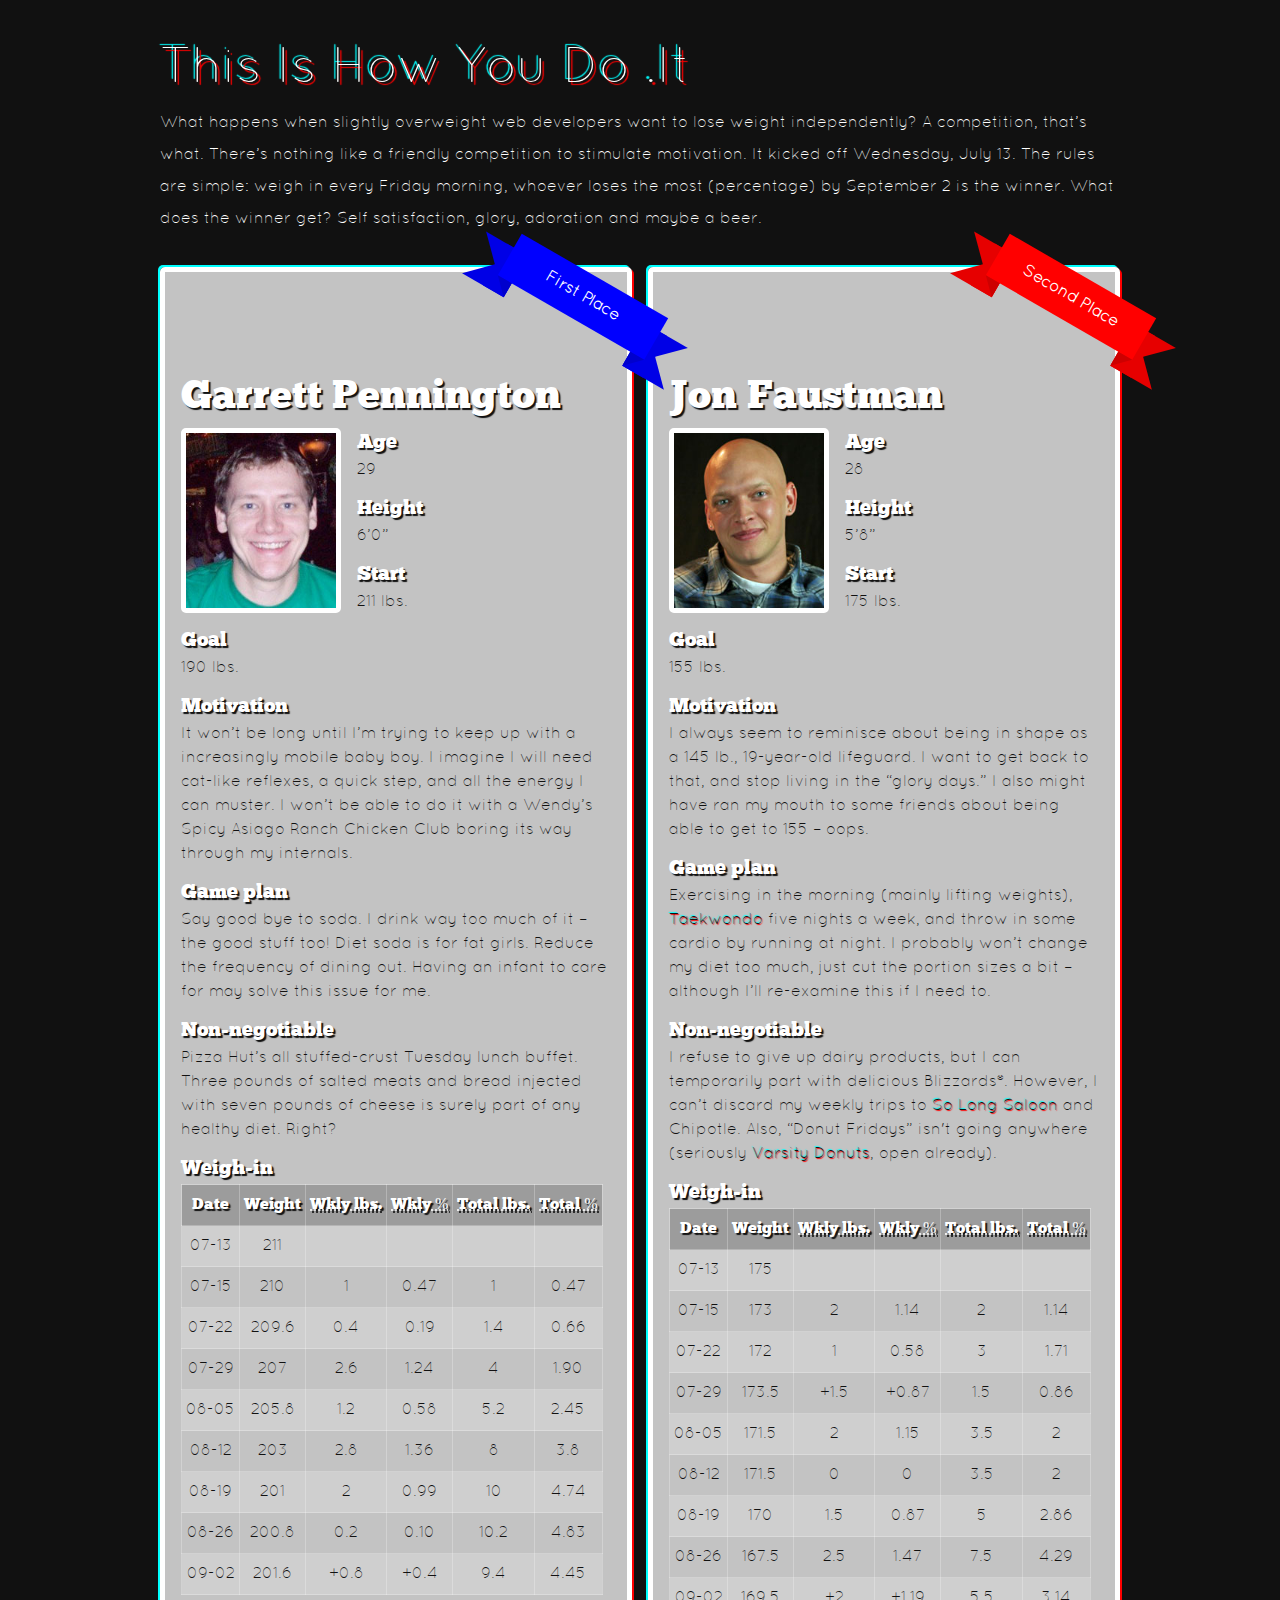
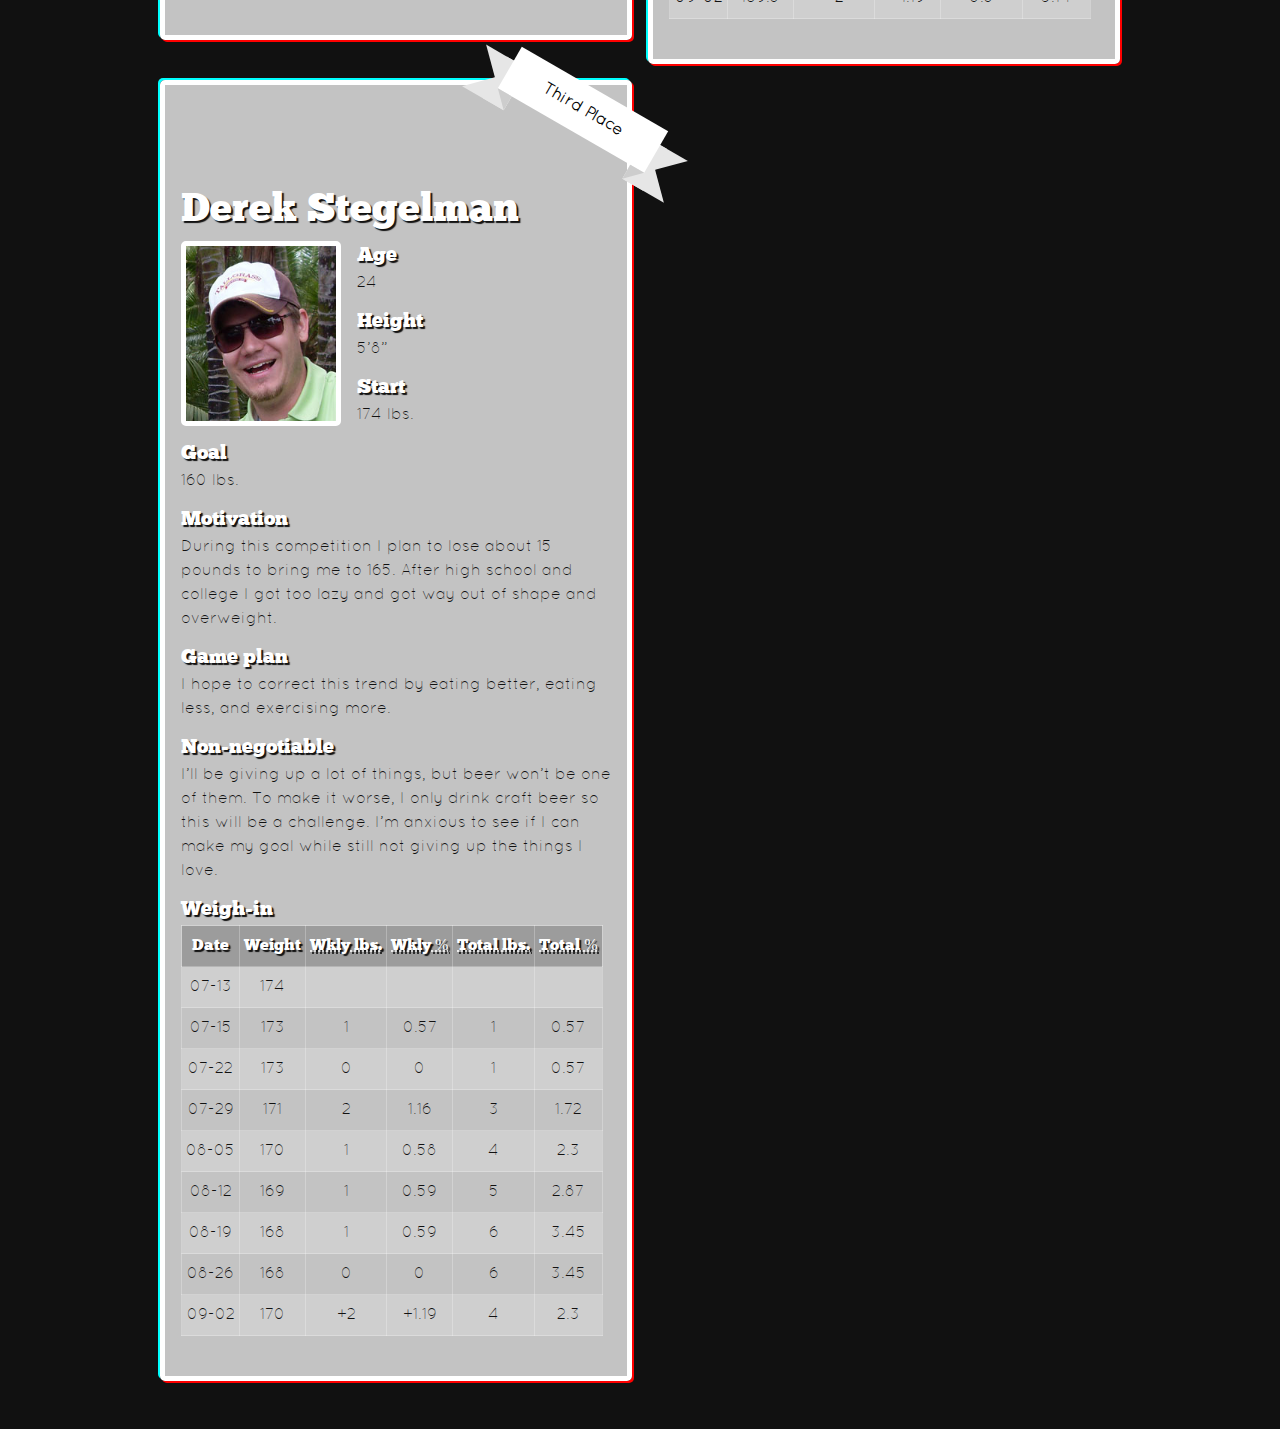
==== index.html @ d3f428e0 "Initial commit." ====
<!DOCTYPE html>
<!--[if lt IE 7]> <html class="no-js ie6" lang="en"> <![endif]-->
<!--[if IE 7]>    <html class="no-js ie7" lang="en"> <![endif]-->
<!--[if IE 8]>    <html class="no-js ie8" lang="en"> <![endif]-->
<!--[if gt IE 8]><!--> <html class="no-js" lang="en"> <!--<![endif]-->
<head>
    <meta charset="utf-8">
    <meta http-equiv="X-UA-Compatible" content="IE=edge,chrome=1">
    <title>This is how you do.it &ndash; a friendly competition for co-workers &amp; friends!</title>
    <meta name="description" content="Sitting at a computer all day sucks in more ways than one. When you combine that with getting older, our beer bellies go from six packs to a keg. Let&rsquo;s fix that. Competition on.">
    <link rel="icon" href="assets/img/favicon.png">
    <link rel="stylesheet" href="assets/css/core.css">
    <script src="assets/js/modernizr.2.full.min.js"></script>
    <script src="assets/js/ga.js"></script>
    </head>
<body>
    <header role="banner" class="center">
        <h1><a href="/">This Is How You Do .It</a></h1>
    </header>
    <div role="main" id="main" class="clearfix center">
        <p>What happens when slightly overweight web developers want to lose weight independently? A competition, that&rsquo;s what. There&rsquo;s nothing like a friendly competition to stimulate motivation. It kicked off Wednesday, July 13. The rules are simple: weigh in every Friday morning, whoever loses the most (percentage) by September 2 is the winner. What does the winner get? Self satisfaction, glory, adoration and maybe a beer.</p>
        <section>
            <div class="place">
                <h1 class="ribbon first"><i>First Place</i></h1>
            </div>
            <h1><a href="http://haveyoutriedrestarting.com/">Garrett Pennington</a></h1>
            <img src="assets/img/th-garrett.jpg" alt="Garrett Pennington">
            <h2>Age</h2>
            <p>29</p>
            <h2>Height</h2>
            <p>6&rsquo;0&rdquo;</p>
            <h2>Start</h2>
            <p>211 lbs.</p>
            <h2>Goal</h2>
            <p>190 lbs.</p>
            <h2>Motivation</h2>
            <p>It won&rsquo;t be long until I&rsquo;m trying to keep up with a increasingly mobile baby boy. I imagine I will need cat-like reflexes, a quick step, and all the energy I can muster. I won&rsquo;t be able to do it with a Wendy&rsquo;s Spicy Asiago Ranch Chicken Club boring its way through my internals.</p>
            <h2>Game plan</h2>
            <p>Say good bye to soda. I drink way too much of it &ndash; the good stuff too! Diet soda is for fat girls. Reduce the frequency of dining out. Having an infant to care for may solve this issue for me.</p>
            <h2>Non-negotiable</h2>
            <p>Pizza Hut&rsquo;s all stuffed-crust Tuesday lunch buffet. Three pounds of salted meats and bread injected with seven pounds of cheese is surely part of any healthy diet. Right?</p>
            <table>
                <caption>Weigh-in</caption>
                <thead>
                    <tr>
                        <th scope="col">Date</th>
                        <th scope="col">Weight</th>
                        <th scope="col"><abbr title="Weekly difference in pounds">Wkly lbs.</abbr></th>
                        <th scope="col"><abbr title="Weekly difference in percentage">Wkly %</abbr></th>
                        <th scope="col"><abbr title="Total difference in pounds">Total lbs.</abbr></th>
                        <th scope="col"><abbr title="Total difference in percentage">Total %</abbr></th>
                    </tr>
                </thead>
                <tbody>
                    <tr>
                        <td>07-13</td>
                        <td>211</td>
                        <td>&nbsp;</td>
                        <td>&nbsp;</td>
                        <td>&nbsp;</td>
                        <td>&nbsp;</td>
                    </tr>
                    <tr>
                        <td>07-15</td>
                        <td>210</td>
                        <td>1</td>
                        <td>0.47</td>
                        <td>1</td>
                        <td>0.47</td>
                    </tr>
                    <tr>
                        <td>07-22</td>
                        <td>209.6</td>
                        <td>0.4</td>
                        <td>0.19</td>
                        <td>1.4</td>
                        <td>0.66</td>
                    </tr>
                    <tr>
                        <td>07-29</td>
                        <td>207</td>
                        <td>2.6</td>
                        <td>1.24</td>
                        <td>4</td>
                        <td>1.90</td>
                    </tr>
                    <tr>
                        <td>08-05</td>
                        <td>205.8</td>
                        <td>1.2</td>
                        <td>0.58</td>
                        <td>5.2</td>
                        <td>2.45</td>
                    </tr>
                    <tr>
                        <td>08-12</td>
                        <td>203</td>
                        <td>2.8</td>
                        <td>1.36</td>
                        <td>8</td>
                        <td>3.8</td>
                    </tr>
                    <tr>
                        <td>08-19</td>
                        <td>201</td>
                        <td>2</td>
                        <td>0.99</td>
                        <td>10</td>
                        <td>4.74</td>
                    </tr>
                    <tr>
                        <td>08-26</td>
                        <td>200.8</td>
                        <td>0.2</td>
                        <td>0.10</td>
                        <td>10.2</td>
                        <td>4.83</td>
                    </tr>
                    <tr>
                        <td>09-02</td>
                        <td>201.6</td>
                        <td>+0.8</td>
                        <td>+0.4</td>
                        <td>9.4</td>
                        <td>4.45</td>
                    </tr>
                </tbody>
            </table>
        </section>
        <section>
            <div class="place">
                <h1 class="ribbon second"><i>Second Place</i></h1>
            </div>
            <h1><a href="http://jonfaustman.com/">Jon Faustman</a></h1>
            <img src="assets/img/th-faustman.jpg" alt="Jon Faustman">
            <h2>Age</h2>
            <p>28</p>
            <h2>Height</h2>
            <p>5&rsquo;8&rdquo;</p>
            <h2>Start</h2>
            <p>175 lbs.</p>
            <h2>Goal</h2>
            <p>155 lbs.</p>
            <h2>Motivation</h2>
            <p>I always seem to reminisce about being in shape as a 145 lb., 19-year-old lifeguard. I want to get back to that, and stop living in the &ldquo;glory days.&rdquo; I also might have ran my mouth to some friends about being able to get to 155 &ndash; oops.</p>
            <h2>Game plan</h2>
            <p>Exercising in the morning (mainly lifting weights), <a href="http://atakansas.com/">Taekwondo</a> five nights a week, and throw in some cardio by running at night. I probably won&rsquo;t change my diet too much, just cut the portion sizes a bit &ndash; although I&rsquo;ll re-examine this if I need to.</p>
            <h2>Non-negotiable</h2>
            <p>I refuse to give up dairy products, but I can temporarily part with delicious Blizzards&reg;. However, I can&rsquo;t discard my weekly trips to <a href="http://solongsaloon.com/">So Long Saloon</a> and Chipotle. Also, &ldquo;Donut Fridays&rdquo; isn't going anywhere (seriously <a href="http://varsitydonuts.com/">Varsity Donuts</a>, open already).</p>
            <table>
                <caption>Weigh-in</caption>
                <thead>
                    <tr>
                        <th scope="col">Date</th>
                        <th scope="col">Weight</th>
                        <th scope="col"><abbr title="Weekly difference in pounds">Wkly lbs.</abbr></th>
                        <th scope="col"><abbr title="Weekly difference in percentage">Wkly %</abbr></th>
                        <th scope="col"><abbr title="Total difference in pounds">Total lbs.</abbr></th>
                        <th scope="col"><abbr title="Total difference in percentage">Total %</abbr></th>
                    </tr>
                </thead>
                <tbody>
                    <tr>
                        <td>07-13</td>
                        <td>175</td>
                        <td>&nbsp;</td>
                        <td>&nbsp;</td>
                        <td>&nbsp;</td>
                        <td>&nbsp;</td>
                    </tr>
                    <tr>
                        <td>07-15</td>
                        <td>173</td>
                        <td>2</td>
                        <td>1.14</td>
                        <td>2</td>
                        <td>1.14</td>
                    </tr>
                    <tr>
                        <td>07-22</td>
                        <td>172</td>
                        <td>1</td>
                        <td>0.58</td>
                        <td>3</td>
                        <td>1.71</td>
                    </tr>
                    <tr>
                        <td>07-29</td>
                        <td>173.5</td>
                        <td>+1.5</td>
                        <td>+0.87</td>
                        <td>1.5</td>
                        <td>0.86</td>
                    </tr>
                    <tr>
                        <td>08-05</td>
                        <td>171.5</td>
                        <td>2</td>
                        <td>1.15</td>
                        <td>3.5</td>
                        <td>2</td>
                    </tr>
                    <tr>
                        <td>08-12</td>
                        <td>171.5</td>
                        <td>0</td>
                        <td>0</td>
                        <td>3.5</td>
                        <td>2</td>
                    </tr>
                    <tr>
                        <td>08-19</td>
                        <td>170</td>
                        <td>1.5</td>
                        <td>0.87</td>
                        <td>5</td>
                        <td>2.86</td>
                    </tr>
                    <tr>
                        <td>08-26</td>
                        <td>167.5</td>
                        <td>2.5</td>
                        <td>1.47</td>
                        <td>7.5</td>
                        <td>4.29</td>
                    </tr>
                    <tr>
                        <td>09-02</td>
                        <td>169.5</td>
                        <td>+2</td>
                        <td>+1.19</td>
                        <td>5.5</td>
                        <td>3.14</td>
                    </tr>
                </tbody>
            </table>
        </section>
        <section>
            <div class="place">
                <h1 class="ribbon third"><i>Third Place</i></h1>
            </div>
            <h1><a href="http://derek.stegelman.com/">Derek Stegelman</a></h1>
            <img src="assets/img/th-derek.jpg" alt="Derek Stegelman">
            <h2>Age</h2>
            <p>24</p>
            <h2>Height</h2>
            <p>5&rsquo;8&rdquo;</p>
            <h2>Start</h2>
            <p>174 lbs.</p>
            <h2>Goal</h2>
            <p>160 lbs.</p>
            <h2>Motivation</h2>
            <p>During this competition I plan to lose about 15 pounds to bring me to 165. After high school and college I got too lazy and got way out of shape and overweight.</p>
            <h2>Game plan</h2>
            <p>I hope to correct this trend by eating better, eating less, and exercising more.</p>
            <h2>Non-negotiable</h2>
            <p>I&rsquo;ll be giving up a lot of things, but beer won&rsquo;t be one of them. To make it worse, I only drink craft beer so this will be a challenge. I&rsquo;m anxious to see if I can make my goal while still not giving up the things I love.</p>
            <table>
                <caption>Weigh-in</caption>
                <thead>
                    <tr>
                        <th scope="col">Date</th>
                        <th scope="col">Weight</th>
                        <th scope="col"><abbr title="Weekly difference in pounds">Wkly lbs.</abbr></th>
                        <th scope="col"><abbr title="Weekly difference in percentage">Wkly %</abbr></th>
                        <th scope="col"><abbr title="Total difference in pounds">Total lbs.</abbr></th>
                        <th scope="col"><abbr title="Total difference in percentage">Total %</abbr></th>
                    </tr>
                </thead>
                <tbody>
                    <tr>
                        <td>07-13</td>
                        <td>174</td>
                        <td>&nbsp;</td>
                        <td>&nbsp;</td>
                        <td>&nbsp;</td>
                        <td>&nbsp;</td>
                    </tr>
                    <tr>
                        <td>07-15</td>
                        <td>173</td>
                        <td>1</td>
                        <td>0.57</td>
                        <td>1</td>
                        <td>0.57</td>
                    </tr>
                    <tr>
                        <td>07-22</td>
                        <td>173</td>
                        <td>0</td>
                        <td>0</td>
                        <td>1</td>
                        <td>0.57</td>
                    </tr>
                    <tr>
                        <td>07-29</td>
                        <td>171</td>
                        <td>2</td>
                        <td>1.16</td>
                        <td>3</td>
                        <td>1.72</td>
                    </tr>
                    <tr>
                        <td>08-05</td>
                        <td>170</td>
                        <td>1</td>
                        <td>0.58</td>
                        <td>4</td>
                        <td>2.3</td>
                    </tr>
                    <tr>
                        <td>08-12</td>
                        <td>169</td>
                        <td>1</td>
                        <td>0.59</td>
                        <td>5</td>
                        <td>2.87</td>
                    </tr>
                    <tr>
                        <td>08-19</td>
                        <td>168</td>
                        <td>1</td>
                        <td>0.59</td>
                        <td>6</td>
                        <td>3.45</td>
                    </tr>
                    <tr>
                        <td>08-26</td>
                        <td>168</td>
                        <td>0</td>
                        <td>0</td>
                        <td>6</td>
                        <td>3.45</td>
                    </tr>
                    <tr>
                        <td>09-02</td>
                        <td>170</td>
                        <td>+2</td>
                        <td>+1.19</td>
                        <td>4</td>
                        <td>2.3</td>
                    </tr>
                </tbody>
            </table>
        </section>
    </div><!-- /main -->
</body>
</html>
---- assets/css/core.css ----
/* http://meyerweb.com/eric/tools/css/reset/ v2.0 | 20110126 License: none (public domain) */
html, body, div, span, applet, object, iframe, h1, h2, h3, h4, h5, h6, p, blockquote, pre, a, abbr, acronym, address, big, cite, code, del, dfn, em, img, ins, kbd, q, s, samp, small, strike, strong, sub, sup, tt, var, b, u, i, center, dl, dt, dd, ol, ul, li, fieldset, form, label, legend, table, caption, tbody, tfoot, thead, tr, th, td, article, aside, canvas, details, embed, figure, figcaption, footer, header, hgroup, menu, nav, output, ruby, section, summary, time, mark, audio, video { margin: 0; padding: 0; border: 0; font-size: 100%; font: inherit; vertical-align: baseline; }

/* HTML5 display-role reset for older browsers */
article, aside, details, figcaption, figure, footer, header, hgroup, menu, nav, section { display: block; }

body { line-height: 1; }

ol, ul { list-style: none; }

blockquote, q { quotes: none; }

blockquote:before, blockquote:after, q:before, q:after { content: ""; content: none; }

table { border-collapse: collapse; border-spacing: 0; }

@font-face { font-family: "ChunkFiveRegular"; src: url("../fonts/Chunkfive-webfont.eot"); src: url("../fonts/Chunkfive-webfont.eot?#iefix") format("embedded-opentype"), url("../fonts/Chunkfive-webfont.woff") format("woff"), url("../fonts/Chunkfive-webfont.ttf") format("truetype"), url("../fonts/Chunkfive-webfont.svg#ChunkFiveRegular") format("svg"); font-weight: normal; font-style: normal; }

@font-face { font-family: "QuicksandLight"; src: url("../fonts/Quicksand_Light-webfont.eot"); src: url("../fonts/Quicksand_Light-webfont.eot?#iefix") format("embedded-opentype"), url("../fonts/Quicksand_Light-webfont.woff") format("woff"), url("../fonts/Quicksand_Light-webfont.ttf") format("truetype"), url("../fonts/Quicksand_Light-webfont.svg#QuicksandLight") format("svg"); font-weight: normal; font-style: normal; }

body { background: #111111 url(../images/body-bkgrd.png); color: white; font: medium/1.5 QuickSandLight, Arial, sans-serif; }

a { color: white; text-decoration: none; }

abbr { cursor: help; }

sub { vertical-align: sub; }

header, #main { width: 60em; }

header { margin-top: 2em; }
header > h1 { font-size: 3.125em; }
header > h1 > a { -webkit-text-shadow: 3px 3px 1px red, -3px -3px 1px aqua; -moz-text-shadow: 3px 3px 1px red, -3px -3px 1px aqua; -o-text-shadow: 3px 3px 1px red, -3px -3px 1px aqua; text-shadow: 3px 3px 1px red, -3px -3px 1px aqua; -webkit-transition: text-shadow 0.1s ease; -moz-transition: text-shadow 0.1s ease; -o-transition: text-shadow 0.1s ease; transition: text-shadow 0.1s ease; }
header > h1 > a:focus, header > h1 > a:hover { -webkit-text-shadow: none; -moz-text-shadow: none; -o-text-shadow: none; text-shadow: none; }

#main { margin-bottom: 2em; }
#main > p { line-height: 2em; margin-bottom: 2em; }
#main > h1 { border-bottom: 1px solid white; clear: both; font-size: 3em; line-height: 48px; margin-bottom: 0.5em; -webkit-text-shadow: 2px 2px 1px #111111; -moz-text-shadow: 2px 2px 1px #111111; -o-text-shadow: 2px 2px 1px #111111; text-shadow: 2px 2px 1px #111111; }

.no-csstranforms > .place { -webkit-transform: none; -moz-transform: none; -o-transform: none; transform: none; left: 0; top: 0; }
.no-csstranforms > .place > .ribbon { margin: 0 auto 2em; }

section { -webkit-border-radius: 5px; -moz-border-radius: 5px; -o-border-radius: 5px; -ms-border-radius: 5px; -khtml-border-radius: 5px; border-radius: 5px; -webkit-box-shadow: 2px 2px 0 red, -2px -2px 0 aqua; -moz-box-shadow: 2px 2px 0 red, -2px -2px 0 aqua; -o-box-shadow: 2px 2px 0 red, -2px -2px 0 aqua; box-shadow: 2px 2px 0 red, -2px -2px 0 aqua; -webkit-transition: box-shadow 0.1s ease; -moz-transition: box-shadow 0.1s ease; -o-transition: box-shadow 0.1s ease; transition: box-shadow 0.1s ease; background-color: rgba(255, 255, 255, 0.75); border: 5px solid white; float: left; font-family: QuickSandLight, Arial, sans-serif; margin-bottom: 1em; padding: 1em; position: relative; width: 26.875em; }
section:hover, section:focus { -webkit-box-shadow: none; -moz-box-shadow: none; -o-box-shadow: none; box-shadow: none; }
section + section { margin-left: 1em; }
section + section + section { clear: left; margin-left: 0; }
section a { -webkit-text-shadow: 1px 1px 1px red, -1px -1px 1px aqua; -moz-text-shadow: 1px 1px 1px red, -1px -1px 1px aqua; -o-text-shadow: 1px 1px 1px red, -1px -1px 1px aqua; text-shadow: 1px 1px 1px red, -1px -1px 1px aqua; -webkit-transition: text-shadow 0.05s ease; -moz-transition: text-shadow 0.05s ease; -o-transition: text-shadow 0.05s ease; transition: text-shadow 0.05s ease; color: #111111; }
section a:focus, section a:hover { color: #111111; -webkit-text-shadow: none; -moz-text-shadow: none; -o-text-shadow: none; text-shadow: none; }
section > .place { -webkit-transform: rotate(30deg); -moz-transform: rotate(30deg); -o-transform: rotate(30deg); transform: rotate(30deg); position: relative; left: 300px; top: 50px; z-index: 1; }
section > .place > .ribbon { background: #ba89b6; color: white; font-weight: bold; line-height: 1em; margin-bottom: 2em; padding: 1em 1.25em; position: relative; text-align: center; width: 30%; }
section > .place > .ribbon:before, section > .place > .ribbon:after { border: 1.5em solid #986794; bottom: -1em; content: ""; display: block; position: absolute; z-index: -1; }
section > .place > .ribbon:before { border-right-width: 1.5em; border-left-color: transparent; left: -2em; }
section > .place > .ribbon:after { border-left-width: 1.5em; border-right-color: transparent; right: -2em; }
section > .place > .ribbon > i:before, section > .place > .ribbon > i:after { border-style: solid; border-color: #804f7c transparent transparent transparent; bottom: -1em; content: ""; display: block; position: absolute; }
section > .place > .ribbon > i:before { border-width: 1em 0 0 1em; left: 0; }
section > .place > .ribbon > i:after { border-width: 1em 1em 0 0; right: 0; }
section > .place > .first { background-color: blue; }
section > .place > .first:before, section > .place > .first:after { border-color: #0000e6; }
section > .place > .first:before { border-left-color: transparent; }
section > .place > .first:after { border-right-color: transparent; }
section > .place > .first > i:before, section > .place > .first i:after { border-color: #0000cd transparent transparent transparent; }
section > .place > .second { background-color: red; }
section > .place > .second:before, section > .place > .second:after { border-color: #e60000; }
section > .place > .second:before { border-left-color: transparent; }
section > .place > .second:after { border-right-color: transparent; }
section > .place > .second > i:before, section > .place > .second i:after { border-color: #cd0000 transparent transparent transparent; }
section > .place > .third { background-color: white; color: black; }
section > .place > .third:before, section > .place > .third:after { border-color: #e6e6e6; }
section > .place > .third:before { border-left-color: transparent; }
section > .place > .third:after { border-right-color: transparent; }
section > .place > .third > i:before, section > .place > .third i:after { border-color: #cdcdcd transparent transparent transparent; }
section > h1, section > h2, section > table > caption, section table > thead { font-family: ChunkFiveRegular, Georgia, serif; -webkit-text-shadow: 2px 2px 1px #111111; -moz-text-shadow: 2px 2px 1px #111111; -o-text-shadow: 2px 2px 1px #111111; text-shadow: 2px 2px 1px #111111; }
section > h1 { font-size: 2.5em; }
section > h1 a { -webkit-text-shadow: 2px 2px 1px #111111; -moz-text-shadow: 2px 2px 1px #111111; -o-text-shadow: 2px 2px 1px #111111; text-shadow: 2px 2px 1px #111111; -webkit-transition: text-shadow 0.05s ease; -moz-transition: text-shadow 0.05s ease; -o-transition: text-shadow 0.05s ease; transition: text-shadow 0.05s ease; color: white; }
section > h1 a:focus, section > h1 a:hover { color: #111111; -webkit-text-shadow: 2px 2px 1px white; -moz-text-shadow: 2px 2px 1px white; -o-text-shadow: 2px 2px 1px white; text-shadow: 2px 2px 1px white; }
section > h2, section > table > caption { font-size: 1.25em; }
section > img { -webkit-border-radius: 5px; -moz-border-radius: 5px; -o-border-radius: 5px; -ms-border-radius: 5px; -khtml-border-radius: 5px; border-radius: 5px; border: 5px solid white; float: left; height: 175px; margin-right: 1em; width: 150px; }
section > img:hover { -webkit-box-shadow: 3px 3px 3px rgba(0, 0, 0, 0.5); -moz-box-shadow: 3px 3px 3px rgba(0, 0, 0, 0.5); -o-box-shadow: 3px 3px 3px rgba(0, 0, 0, 0.5); box-shadow: 3px 3px 3px rgba(0, 0, 0, 0.5); -webkit-transform: scale(1.25); -moz-transform: scale(1.25); -o-transform: scale(1.25); transform: scale(1.25); }
section > p, section > dl, section > table > tbody { color: #111111; }
section > p { margin-bottom: 0.75em; }
section > table { margin-bottom: 1.5em; text-align: center; vertical-align: top; }
section > table > tbody > tr:nth-child(odd) { background: rgba(255, 255, 255, 0.2); }
section > table > thead > tr, section > table > tbody > tr:hover { background: rgba(0, 0, 0, 0.2); }
section > table > caption { text-align: left; }
section > table td, section > table th { border: 1px solid rgba(255, 255, 255, 0.25); padding: 0.5em 0.25em; }

.center { margin-left: auto; margin-right: auto; }

.clearfix { zoom: 1; }
.clearfix:before { content: "\0020"; display: block; overflow: hidden; visibility: hidden; width: 0; height: 0; }
.clearfix:after { content: "\0020"; display: block; overflow: hidden; visibility: hidden; width: 0; height: 0; clear: both; }

@media screen and (max-width: 480px) { header, #main { width: 30em; }
  section { float: none; width: 27.375em; }
  section:nth-child(even) { margin-right: 0; }
  section > .place { -webkit-transform: none; -moz-transform: none; -o-transform: none; transform: none; left: 0; top: 0; }
  section > .place > .ribbon { margin: 0 auto 2em; }
  section > table { width: 27.375em; } }
@media screen and (min-width: 481px) and (max-width: 768px) { header, #main { width: 40em; }
  section { float: none; width: 37.375em; }
  section:nth-child(even) { margin-right: 0; }
  section > .place { -webkit-transform: none; -moz-transform: none; -o-transform: none; transform: none; left: 0; top: 0; }
  section > .place > .ribbon { margin: 0 auto 2em; }
  section > table { width: 37.375em; } }
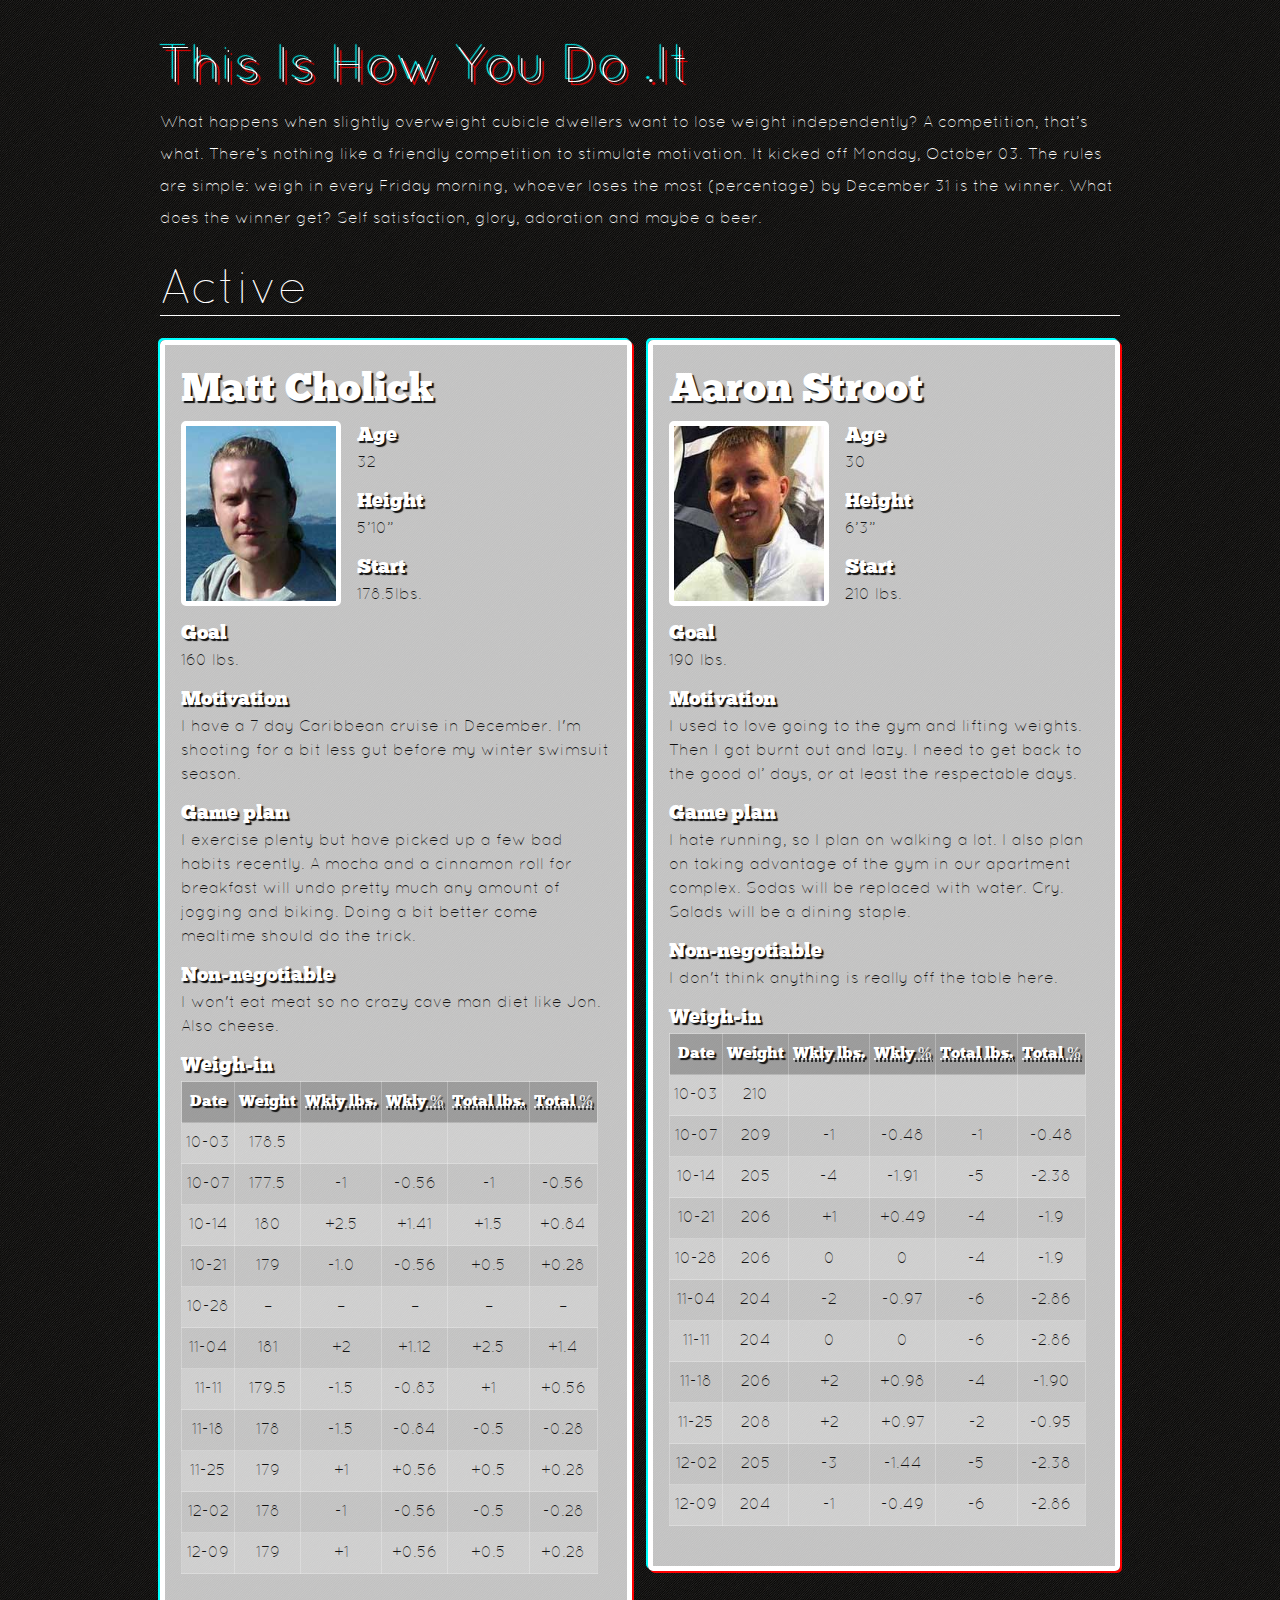
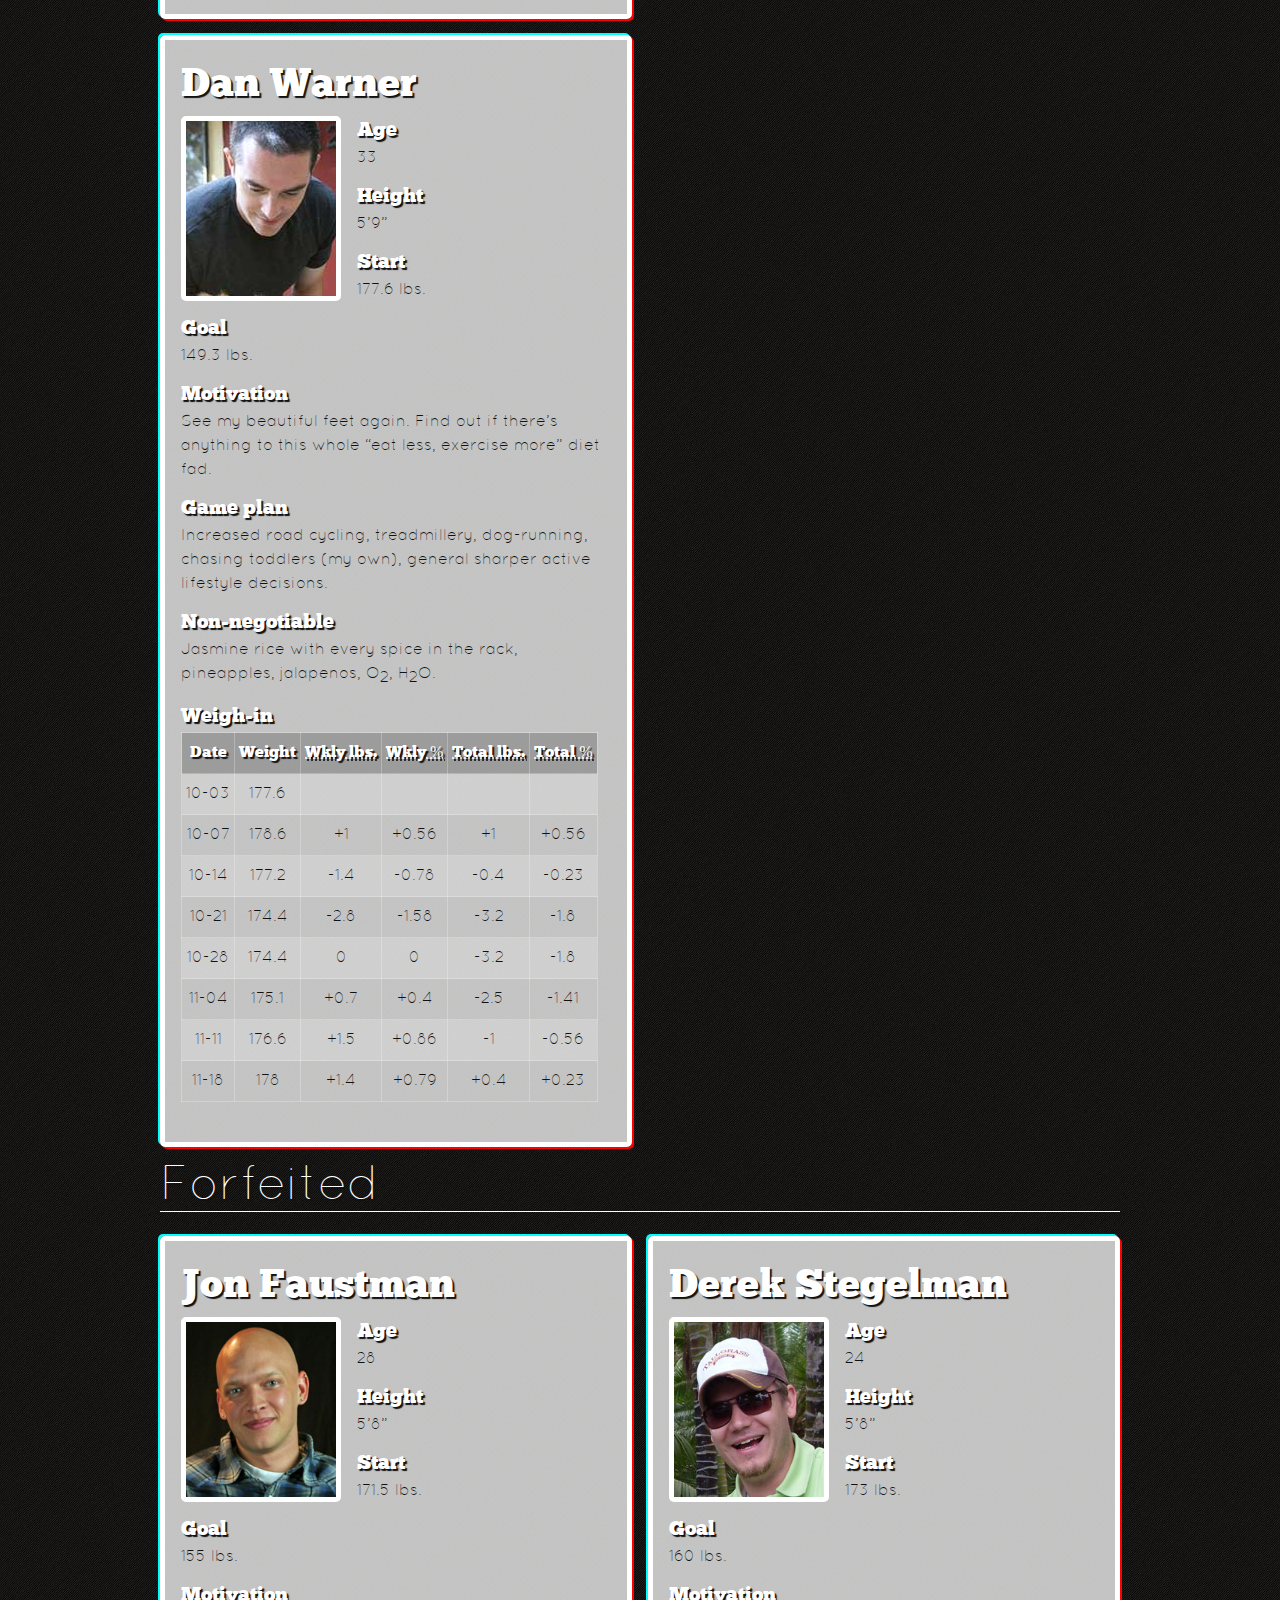
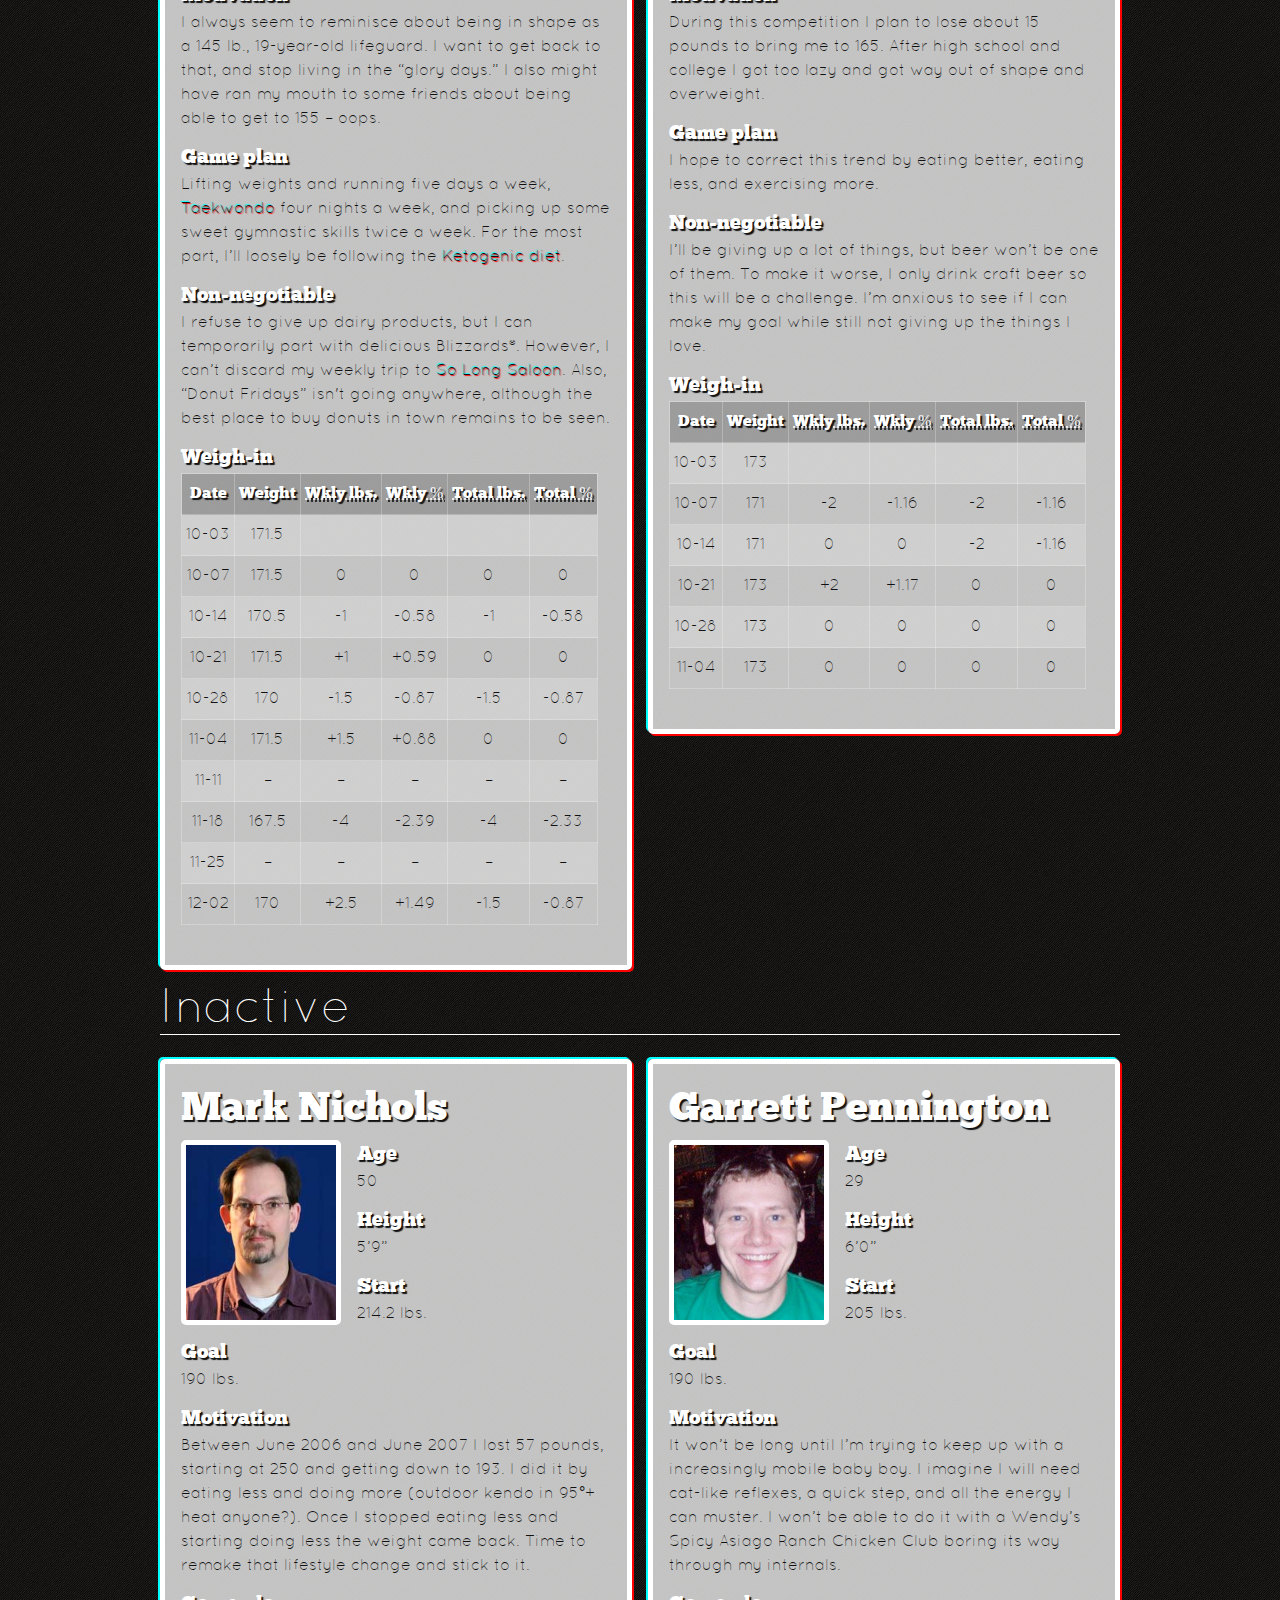
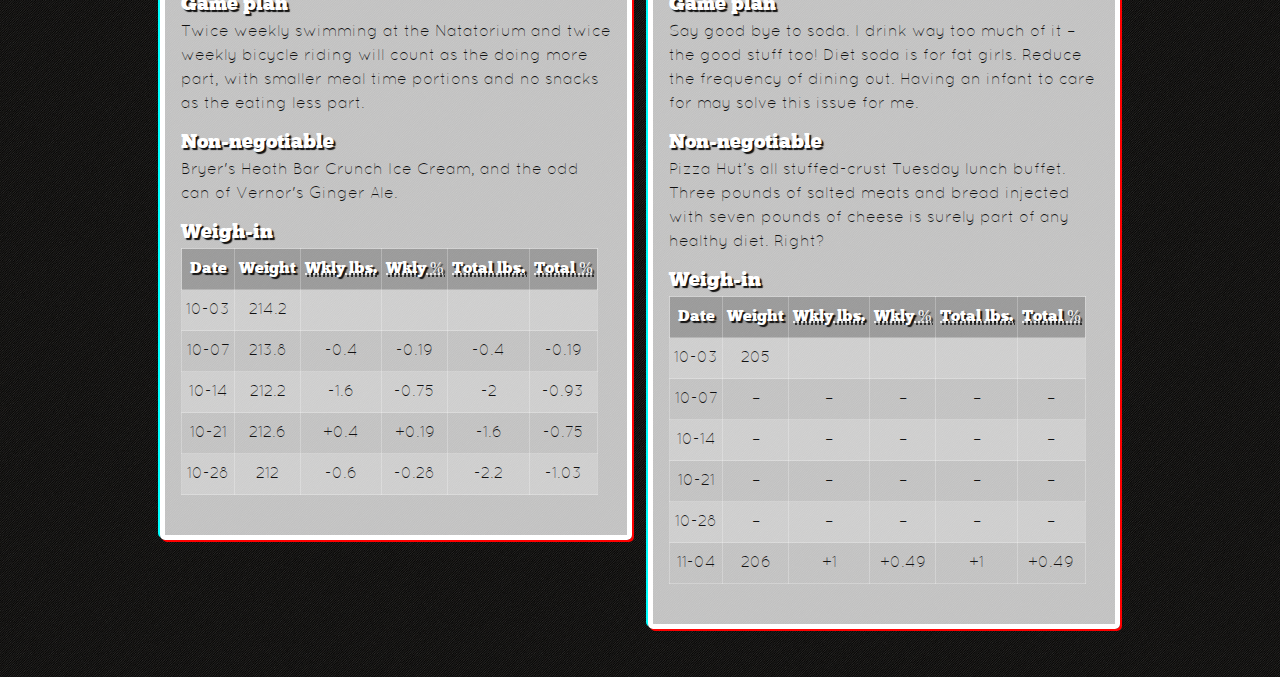
==== commit 4a0a5f0e: "Current version." ====
--- a/index.html
+++ b/index.html
@@ -18,11 +18,617 @@
         <h1><a href="/">This Is How You Do .It</a></h1>
     </header>
     <div role="main" id="main" class="clearfix center">
-        <p>What happens when slightly overweight web developers want to lose weight independently? A competition, that&rsquo;s what. There&rsquo;s nothing like a friendly competition to stimulate motivation. It kicked off Wednesday, July 13. The rules are simple: weigh in every Friday morning, whoever loses the most (percentage) by September 2 is the winner. What does the winner get? Self satisfaction, glory, adoration and maybe a beer.</p>
+        <p>What happens when slightly overweight cubicle dwellers want to lose weight independently? A competition, that&rsquo;s what. There&rsquo;s nothing like a friendly competition to stimulate motivation. It kicked off Monday, October 03. The rules are simple: weigh in every Friday morning, whoever loses the most (percentage) by December 31 is the winner. What does the winner get? Self satisfaction, glory, adoration and maybe a beer.</p>
+        <h1>Active</h1>
         <section>
-            <div class="place">
-                <h1 class="ribbon first"><i>First Place</i></h1>
-            </div>
+            <h1><a href="http://about.me/cholick">Matt Cholick</a></h1>
+            <img src="assets/img/th-cholick.jpg" alt="Matt Cholick">
+            <h2>Age</h2>
+            <p>32</p>
+            <h2>Height</h2>
+            <p>5&rsquo;10&rdquo;</p>
+            <h2>Start</h2>
+            <p>178.5lbs.</p>
+            <h2>Goal</h2>
+            <p>160 lbs.</p>
+            <h2>Motivation</h2>
+            <p>I have a 7 day Caribbean cruise in December. I'm shooting for a bit less gut before my winter swimsuit season.</p>
+            <h2>Game plan</h2>
+            <p>I exercise plenty but have picked up a few bad habits recently. A mocha and a cinnamon roll for breakfast will undo pretty much any amount of jogging and biking. Doing a bit better come mealtime should do the trick.</p>
+            <h2>Non-negotiable</h2>
+            <p>I won't eat meat so no crazy cave man diet like Jon. Also cheese.</p>
+            <table>
+                <caption>Weigh-in</caption>
+                <thead>
+                    <tr>
+                        <th scope="col">Date</th>
+                        <th scope="col">Weight</th>
+                        <th scope="col"><abbr title="Weekly difference in pounds">Wkly lbs.</abbr></th>
+                        <th scope="col"><abbr title="Weekly difference in percentage">Wkly %</abbr></th>
+                        <th scope="col"><abbr title="Total difference in pounds">Total lbs.</abbr></th>
+                        <th scope="col"><abbr title="Total difference in percentage">Total %</abbr></th>
+                    </tr>
+                </thead>
+                <tbody>
+                    <tr>
+                        <td>10-03</td>
+                        <td>178.5</td>
+                        <td>&nbsp;</td>
+                        <td>&nbsp;</td>
+                        <td>&nbsp;</td>
+                        <td>&nbsp;</td>
+                    </tr>
+                    <tr>
+                        <td>10-07</td>
+                        <td>177.5</td>
+                        <td>-1</td>
+                        <td>-0.56</td>
+                        <td>-1</td>
+                        <td>-0.56</td>
+                    </tr>
+                    <tr>
+                        <td>10-14</td>
+                        <td>180</td>
+                        <td>+2.5</td>
+                        <td>+1.41</td>
+                        <td>+1.5</td>
+                        <td>+0.84</td>
+                    </tr>
+                    <tr>
+                        <td>10-21</td>
+                        <td>179</td>
+                        <td>-1.0</td>
+                        <td>-0.56</td>
+                        <td>+0.5</td>
+                        <td>+0.28</td>
+                    </tr>
+                    <tr>
+                        <td>10-28</td>
+                        <td>&ndash;</td>
+                        <td>&ndash;</td>
+                        <td>&ndash;</td>
+                        <td>&ndash;</td>
+                        <td>&ndash;</td>
+                    </tr>
+                    <tr>
+                        <td>11-04</td>
+                        <td>181</td>
+                        <td>+2</td>
+                        <td>+1.12</td>
+                        <td>+2.5</td>
+                        <td>+1.4</td>
+                    </tr>
+                    <tr>
+                        <td>11-11</td>
+                        <td>179.5</td>
+                        <td>-1.5</td>
+                        <td>-0.83</td>
+                        <td>+1</td>
+                        <td>+0.56</td>
+                    </tr>
+                    <tr>
+                        <td>11-18</td>
+                        <td>178</td>
+                        <td>-1.5</td>
+                        <td>-0.84</td>
+                        <td>-0.5</td>
+                        <td>-0.28</td>
+                    </tr>
+                    <tr>
+                        <td>11-25</td>
+                        <td>179</td>
+                        <td>+1</td>
+                        <td>+0.56</td>
+                        <td>+0.5</td>
+                        <td>+0.28</td>
+                    </tr>
+                    <tr>
+                        <td>12-02</td>
+                        <td>178</td>
+                        <td>-1</td>
+                        <td>-0.56</td>
+                        <td>-0.5</td>
+                        <td>-0.28</td>
+                    </tr>
+                    <tr>
+                        <td>12-09</td>
+                        <td>179</td>
+                        <td>+1</td>
+                        <td>+0.56</td>
+                        <td>+0.5</td>
+                        <td>+0.28</td>
+                    </tr>
+                </tbody>
+            </table>
+        </section>
+        <section>
+            <h1><a href="http://aaron.stroot.org/">Aaron Stroot</a></h1>
+            <img src="assets/img/th-astroot.jpg" alt="Aaron Stroot">
+            <h2>Age</h2>
+            <p>30</p>
+            <h2>Height</h2>
+            <p>6&rsquo;3&rdquo;</p>
+            <h2>Start</h2>
+            <p>210 lbs.</p>
+            <h2>Goal</h2>
+            <p>190 lbs.</p>
+            <h2>Motivation</h2>
+            <p>I used to love going to the gym and lifting weights. Then I got burnt out and lazy. I need to get back to the good ol&rsquo; days, or at least the respectable days.</p>
+            <h2>Game plan</h2>
+            <p>I hate running, so I plan on walking a lot. I also plan on taking advantage of the gym in our apartment complex. Sodas will be replaced with water. Cry. Salads will be a dining staple.</p>
+            <h2>Non-negotiable</h2>
+            <p>I don't think anything is really off the table here.</p>
+            <table>
+                <caption>Weigh-in</caption>
+                <thead>
+                    <tr>
+                        <th scope="col">Date</th>
+                        <th scope="col">Weight</th>
+                        <th scope="col"><abbr title="Weekly difference in pounds">Wkly lbs.</abbr></th>
+                        <th scope="col"><abbr title="Weekly difference in percentage">Wkly %</abbr></th>
+                        <th scope="col"><abbr title="Total difference in pounds">Total lbs.</abbr></th>
+                        <th scope="col"><abbr title="Total difference in percentage">Total %</abbr></th>
+                    </tr>
+                </thead>
+                <tbody>
+                    <tr>
+                        <td>10-03</td>
+                        <td>210</td>
+                        <td>&nbsp;</td>
+                        <td>&nbsp;</td>
+                        <td>&nbsp;</td>
+                        <td>&nbsp;</td>
+                    </tr>
+                    <tr>
+                        <td>10-07</td>
+                        <td>209</td>
+                        <td>-1</td>
+                        <td>-0.48</td>
+                        <td>-1</td>
+                        <td>-0.48</td>
+                    </tr>
+                    <tr>
+                        <td>10-14</td>
+                        <td>205</td>
+                        <td>-4</td>
+                        <td>-1.91</td>
+                        <td>-5</td>
+                        <td>-2.38</td>
+                    </tr>
+                    <tr>
+                        <td>10-21</td>
+                        <td>206</td>
+                        <td>+1</td>
+                        <td>+0.49</td>
+                        <td>-4</td>
+                        <td>-1.9</td>
+                    </tr>
+                    <tr>
+                        <td>10-28</td>
+                        <td>206</td>
+                        <td>0</td>
+                        <td>0</td>
+                        <td>-4</td>
+                        <td>-1.9</td>
+                    </tr>
+                    <tr>
+                        <td>11-04</td>
+                        <td>204</td>
+                        <td>-2</td>
+                        <td>-0.97</td>
+                        <td>-6</td>
+                        <td>-2.86</td>
+                    </tr>
+                    <tr>
+                        <td>11-11</td>
+                        <td>204</td>
+                        <td>0</td>
+                        <td>0</td>
+                        <td>-6</td>
+                        <td>-2.86</td>
+                    </tr>
+                    <tr>
+                        <td>11-18</td>
+                        <td>206</td>
+                        <td>+2</td>
+                        <td>+0.98</td>
+                        <td>-4</td>
+                        <td>-1.90</td>
+                    </tr>
+                    <tr>
+                        <td>11-25</td>
+                        <td>208</td>
+                        <td>+2</td>
+                        <td>+0.97</td>
+                        <td>-2</td>
+                        <td>-0.95</td>
+                    </tr>
+                    <tr>
+                        <td>12-02</td>
+                        <td>205</td>
+                        <td>-3</td>
+                        <td>-1.44</td>
+                        <td>-5</td>
+                        <td>-2.38</td>
+                    </tr>
+                    <tr>
+                        <td>12-09</td>
+                        <td>204</td>
+                        <td>-1</td>
+                        <td>-0.49</td>
+                        <td>-6</td>
+                        <td>-2.86</td>
+                    </tr>
+                </tbody>
+            </table>
+        </section>
+        <section>
+            <h1><a href="http://www.danny-warner.com/">Dan Warner</a></h1>
+            <img src="assets/img/th-dan.jpg" alt="Dan Warner">
+            <h2>Age</h2>
+            <p>33</p>
+            <h2>Height</h2>
+            <p>5&rsquo;9&rdquo;</p>
+            <h2>Start</h2>
+            <p>177.6 lbs.</p>
+            <h2>Goal</h2>
+            <p>149.3 lbs.</p>
+            <h2>Motivation</h2>
+            <p>See my beautiful feet again. Find out if there&rsquo;s anything to this whole &ldquo;eat less, exercise more&rdquo; diet fad.</p>
+            <h2>Game plan</h2>
+            <p>Increased road cycling, treadmillery, dog-running, chasing toddlers (my own), general sharper active lifestyle decisions.</p>
+            <h2>Non-negotiable</h2>
+            <p>Jasmine rice with every spice in the rack, pineapples, jalapenos, O<sub>2</sub>, H<sub>2</sub>O.</p>
+            <table>
+                <caption>Weigh-in</caption>
+                <thead>
+                    <tr>
+                        <th scope="col">Date</th>
+                        <th scope="col">Weight</th>
+                        <th scope="col"><abbr title="Weekly difference in pounds">Wkly lbs.</abbr></th>
+                        <th scope="col"><abbr title="Weekly difference in percentage">Wkly %</abbr></th>
+                        <th scope="col"><abbr title="Total difference in pounds">Total lbs.</abbr></th>
+                        <th scope="col"><abbr title="Total difference in percentage">Total %</abbr></th>
+                    </tr>
+                </thead>
+                <tbody>
+                    <tr>
+                        <td>10-03</td>
+                        <td>177.6</td>
+                        <td>&nbsp;</td>
+                        <td>&nbsp;</td>
+                        <td>&nbsp;</td>
+                        <td>&nbsp;</td>
+                    </tr>
+                    <tr>
+                        <td>10-07</td>
+                        <td>178.6</td>
+                        <td>+1</td>
+                        <td>+0.56</td>
+                        <td>+1</td>
+                        <td>+0.56</td>
+                    </tr>
+                    <tr>
+                        <td>10-14</td>
+                        <td>177.2</td>
+                        <td>-1.4</td>
+                        <td>-0.78</td>
+                        <td>-0.4</td>
+                        <td>-0.23</td>
+                    </tr>
+                    <tr>
+                        <td>10-21</td>
+                        <td>174.4</td>
+                        <td>-2.8</td>
+                        <td>-1.58</td>
+                        <td>-3.2</td>
+                        <td>-1.8</td>
+                    </tr>
+                    <tr>
+                        <td>10-28</td>
+                        <td>174.4</td>
+                        <td>0</td>
+                        <td>0</td>
+                        <td>-3.2</td>
+                        <td>-1.8</td>
+                    </tr>
+                    <tr>
+                        <td>11-04</td>
+                        <td>175.1</td>
+                        <td>+0.7</td>
+                        <td>+0.4</td>
+                        <td>-2.5</td>
+                        <td>-1.41</td>
+                    </tr>
+                    <tr>
+                        <td>11-11</td>
+                        <td>176.6</td>
+                        <td>+1.5</td>
+                        <td>+0.86</td>
+                        <td>-1</td>
+                        <td>-0.56</td>
+                    </tr>
+                    <tr>
+                        <td>11-18</td>
+                        <td>178</td>
+                        <td>+1.4</td>
+                        <td>+0.79</td>
+                        <td>+0.4</td>
+                        <td>+0.23</td>
+                    </tr>
+                </tbody>
+            </table>
+        </section>
+        <h1>Forfeited</h1>
+        <section>
+            <h1><a href="http://jonfaustman.com/">Jon Faustman</a></h1>
+            <img src="assets/img/th-faustman.jpg" alt="Jon Faustman">
+            <h2>Age</h2>
+            <p>28</p>
+            <h2>Height</h2>
+            <p>5&rsquo;8&rdquo;</p>
+            <h2>Start</h2>
+            <p>171.5 lbs.</p>
+            <h2>Goal</h2>
+            <p>155 lbs.</p>
+            <h2>Motivation</h2>
+            <p>I always seem to reminisce about being in shape as a 145 lb., 19-year-old lifeguard. I want to get back to that, and stop living in the &ldquo;glory days.&rdquo; I also might have ran my mouth to some friends about being able to get to 155 &ndash; oops.</p>
+            <h2>Game plan</h2>
+            <p>Lifting weights and running five days a week, <a href="http://atakansas.com/">Taekwondo</a> four nights a week, and picking up some sweet gymnastic skills twice a week. For the most part, I&rsquo;ll loosely be following the <a href="http://www.reddit.com/help/faqs/keto">Ketogenic diet</a>.</p>
+            <h2>Non-negotiable</h2>
+            <p>I refuse to give up dairy products, but I can temporarily part with delicious Blizzards&reg;. However, I can&rsquo;t discard my weekly trip to <a href="http://solongsaloon.com/">So Long Saloon</a>. Also, &ldquo;Donut Fridays&rdquo; isn't going anywhere, although the best place to buy donuts in town remains to be seen.</p>
+            <table>
+                <caption>Weigh-in</caption>
+                <thead>
+                    <tr>
+                        <th scope="col">Date</th>
+                        <th scope="col">Weight</th>
+                        <th scope="col"><abbr title="Weekly difference in pounds">Wkly lbs.</abbr></th>
+                        <th scope="col"><abbr title="Weekly difference in percentage">Wkly %</abbr></th>
+                        <th scope="col"><abbr title="Total difference in pounds">Total lbs.</abbr></th>
+                        <th scope="col"><abbr title="Total difference in percentage">Total %</abbr></th>
+                    </tr>
+                </thead>
+                <tbody>
+                    <tr>
+                        <td>10-03</td>
+                        <td>171.5</td>
+                        <td>&nbsp;</td>
+                        <td>&nbsp;</td>
+                        <td>&nbsp;</td>
+                        <td>&nbsp;</td>
+                    </tr>
+                    <tr>
+                        <td>10-07</td>
+                        <td>171.5</td>
+                        <td>0</td>
+                        <td>0</td>
+                        <td>0</td>
+                        <td>0</td>
+                    </tr>
+                    <tr>
+                        <td>10-14</td>
+                        <td>170.5</td>
+                        <td>-1</td>
+                        <td>-0.58</td>
+                        <td>-1</td>
+                        <td>-0.58</td>
+                    </tr>
+                    <tr>
+                        <td>10-21</td>
+                        <td>171.5</td>
+                        <td>+1</td>
+                        <td>+0.59</td>
+                        <td>0</td>
+                        <td>0</td>
+                    </tr>
+                    <tr>
+                        <td>10-28</td>
+                        <td>170</td>
+                        <td>-1.5</td>
+                        <td>-0.87</td>
+                        <td>-1.5</td>
+                        <td>-0.87</td>
+                    </tr>
+                    <tr>
+                        <td>11-04</td>
+                        <td>171.5</td>
+                        <td>+1.5</td>
+                        <td>+0.88</td>
+                        <td>0</td>
+                        <td>0</td>
+                    </tr>
+                    <tr>
+                        <td>11-11</td>
+                        <td>&ndash;</td>
+                        <td>&ndash;</td>
+                        <td>&ndash;</td>
+                        <td>&ndash;</td>
+                        <td>&ndash;</td>
+                    </tr>
+                    <tr>
+                        <td>11-18</td>
+                        <td>167.5</td>
+                        <td>-4</td>
+                        <td>-2.39</td>
+                        <td>-4</td>
+                        <td>-2.33</td>
+                    </tr>
+                    <tr>
+                        <td>11-25</td>
+                        <td>&ndash;</td>
+                        <td>&ndash;</td>
+                        <td>&ndash;</td>
+                        <td>&ndash;</td>
+                        <td>&ndash;</td>
+                    </tr>
+                    <tr>
+                        <td>12-02</td>
+                        <td>170</td>
+                        <td>+2.5</td>
+                        <td>+1.49</td>
+                        <td>-1.5</td>
+                        <td>-0.87</td>
+                    </tr>
+                </tbody>
+            </table>
+        </section>
+        <section>
+            <h1><a href="http://derek.stegelman.com/">Derek Stegelman</a></h1>
+            <img src="assets/img/th-derek.jpg" alt="Derek Stegelman">
+            <h2>Age</h2>
+            <p>24</p>
+            <h2>Height</h2>
+            <p>5&rsquo;8&rdquo;</p>
+            <h2>Start</h2>
+            <p>173 lbs.</p>
+            <h2>Goal</h2>
+            <p>160 lbs.</p>
+            <h2>Motivation</h2>
+            <p>During this competition I plan to lose about 15 pounds to bring me to 165. After high school and college I got too lazy and got way out of shape and overweight.</p>
+            <h2>Game plan</h2>
+            <p>I hope to correct this trend by eating better, eating less, and exercising more.</p>
+            <h2>Non-negotiable</h2>
+            <p>I&rsquo;ll be giving up a lot of things, but beer won&rsquo;t be one of them. To make it worse, I only drink craft beer so this will be a challenge. I&rsquo;m anxious to see if I can make my goal while still not giving up the things I love.</p>
+            <table>
+                <caption>Weigh-in</caption>
+                <thead>
+                    <tr>
+                        <th scope="col">Date</th>
+                        <th scope="col">Weight</th>
+                        <th scope="col"><abbr title="Weekly difference in pounds">Wkly lbs.</abbr></th>
+                        <th scope="col"><abbr title="Weekly difference in percentage">Wkly %</abbr></th>
+                        <th scope="col"><abbr title="Total difference in pounds">Total lbs.</abbr></th>
+                        <th scope="col"><abbr title="Total difference in percentage">Total %</abbr></th>
+                    </tr>
+                </thead>
+                <tbody>
+                    <tr>
+                        <td>10-03</td>
+                        <td>173</td>
+                        <td>&nbsp;</td>
+                        <td>&nbsp;</td>
+                        <td>&nbsp;</td>
+                        <td>&nbsp;</td>
+                    </tr>
+                    <tr>
+                        <td>10-07</td>
+                        <td>171</td>
+                        <td>-2</td>
+                        <td>-1.16</td>
+                        <td>-2</td>
+                        <td>-1.16</td>
+                    </tr>
+                    <tr>
+                        <td>10-14</td>
+                        <td>171</td>
+                        <td>0</td>
+                        <td>0</td>
+                        <td>-2</td>
+                        <td>-1.16</td>
+                    </tr>
+                    <tr>
+                        <td>10-21</td>
+                        <td>173</td>
+                        <td>+2</td>
+                        <td>+1.17</td>
+                        <td>0</td>
+                        <td>0</td>
+                    </tr>
+                    <tr>
+                        <td>10-28</td>
+                        <td>173</td>
+                        <td>0</td>
+                        <td>0</td>
+                        <td>0</td>
+                        <td>0</td>
+                    </tr>
+                    <tr>
+                        <td>11-04</td>
+                        <td>173</td>
+                        <td>0</td>
+                        <td>0</td>
+                        <td>0</td>
+                        <td>0</td>
+                    </tr>
+                </tbody>
+            </table>
+        </section>
+        <h1>Inactive</h1>
+        <section>
+            <h1><a href="http://zanshin.net/">Mark Nichols</a></h1>
+            <img src="assets/img/th-zanshin.jpg" alt="Mark Nichols">
+            <h2>Age</h2>
+            <p>50</p>
+            <h2>Height</h2>
+            <p>5&rsquo;9&rdquo;</p>
+            <h2>Start</h2>
+            <p>214.2 lbs.</p>
+            <h2>Goal</h2>
+            <p>190 lbs.</p>
+            <h2>Motivation</h2>
+            <p>Between June 2006 and June 2007 I lost 57 pounds, starting at 250 and getting down to 193. I did it by eating less and doing more (outdoor kendo in 95&deg;+ heat anyone?). Once I stopped eating less and starting doing less the weight came back. Time to remake that lifestyle change and stick to it.</p>
+            <h2>Game plan</h2>
+            <p>Twice weekly swimming at the Natatorium and twice weekly bicycle riding will count as the doing more part, with smaller meal time portions and no snacks as the eating less part.</p>
+            <h2>Non-negotiable</h2>
+            <p>Bryer's Heath Bar Crunch Ice Cream, and the odd can of Vernor's Ginger Ale.</p>
+            <table>
+                <caption>Weigh-in</caption>
+                <thead>
+                    <tr>
+                        <th scope="col">Date</th>
+                        <th scope="col">Weight</th>
+                        <th scope="col"><abbr title="Weekly difference in pounds">Wkly lbs.</abbr></th>
+                        <th scope="col"><abbr title="Weekly difference in percentage">Wkly %</abbr></th>
+                        <th scope="col"><abbr title="Total difference in pounds">Total lbs.</abbr></th>
+                        <th scope="col"><abbr title="Total difference in percentage">Total %</abbr></th>
+                    </tr>
+                </thead>
+                <tbody>
+                    <tr>
+                        <td>10-03</td>
+                        <td>214.2</td>
+                        <td>&nbsp;</td>
+                        <td>&nbsp;</td>
+                        <td>&nbsp;</td>
+                        <td>&nbsp;</td>
+                    </tr>
+                    <tr>
+                        <td>10-07</td>
+                        <td>213.8</td>
+                        <td>-0.4</td>
+                        <td>-0.19</td>
+                        <td>-0.4</td>
+                        <td>-0.19</td>
+                    </tr>
+                    <tr>
+                        <td>10-14</td>
+                        <td>212.2</td>
+                        <td>-1.6</td>
+                        <td>-0.75</td>
+                        <td>-2</td>
+                        <td>-0.93</td>
+                    </tr>
+                    <tr>
+                        <td>10-21</td>
+                        <td>212.6</td>
+                        <td>+0.4</td>
+                        <td>+0.19</td>
+                        <td>-1.6</td>
+                        <td>-0.75</td>
+                    </tr>
+                    <tr>
+                        <td>10-28</td>
+                        <td>212</td>
+                        <td>-0.6</td>
+                        <td>-0.28</td>
+                        <td>-2.2</td>
+                        <td>-1.03</td>
+                    </tr>
+                </tbody>
+            </table>
+        </section>
+        <section>
             <h1><a href="http://haveyoutriedrestarting.com/">Garrett Pennington</a></h1>
             <img src="assets/img/th-garrett.jpg" alt="Garrett Pennington">
             <h2>Age</h2>
@@ -30,7 +636,7 @@
             <h2>Height</h2>
             <p>6&rsquo;0&rdquo;</p>
             <h2>Start</h2>
-            <p>211 lbs.</p>
+            <p>205 lbs.</p>
             <h2>Goal</h2>
             <p>190 lbs.</p>
             <h2>Motivation</h2>
@@ -53,292 +659,52 @@
                 </thead>
                 <tbody>
                     <tr>
-                        <td>07-13</td>
-                        <td>211</td>
-                        <td>&nbsp;</td>
-                        <td>&nbsp;</td>
-                        <td>&nbsp;</td>
-                        <td>&nbsp;</td>
-                    </tr>
-                    <tr>
-                        <td>07-15</td>
-                        <td>210</td>
-                        <td>1</td>
-                        <td>0.47</td>
-                        <td>1</td>
-                        <td>0.47</td>
-                    </tr>
-                    <tr>
-                        <td>07-22</td>
-                        <td>209.6</td>
-                        <td>0.4</td>
-                        <td>0.19</td>
-                        <td>1.4</td>
-                        <td>0.66</td>
-                    </tr>
-                    <tr>
-                        <td>07-29</td>
-                        <td>207</td>
-                        <td>2.6</td>
-                        <td>1.24</td>
-                        <td>4</td>
-                        <td>1.90</td>
-                    </tr>
-                    <tr>
-                        <td>08-05</td>
-                        <td>205.8</td>
-                        <td>1.2</td>
-                        <td>0.58</td>
-                        <td>5.2</td>
-                        <td>2.45</td>
-                    </tr>
-                    <tr>
-                        <td>08-12</td>
-                        <td>203</td>
-                        <td>2.8</td>
-                        <td>1.36</td>
-                        <td>8</td>
-                        <td>3.8</td>
-                    </tr>
-                    <tr>
-                        <td>08-19</td>
-                        <td>201</td>
-                        <td>2</td>
-                        <td>0.99</td>
-                        <td>10</td>
-                        <td>4.74</td>
-                    </tr>
-                    <tr>
-                        <td>08-26</td>
-                        <td>200.8</td>
-                        <td>0.2</td>
-                        <td>0.10</td>
-                        <td>10.2</td>
-                        <td>4.83</td>
-                    </tr>
-                    <tr>
-                        <td>09-02</td>
-                        <td>201.6</td>
-                        <td>+0.8</td>
-                        <td>+0.4</td>
-                        <td>9.4</td>
-                        <td>4.45</td>
-                    </tr>
-                </tbody>
-            </table>
-        </section>
-        <section>
-            <div class="place">
-                <h1 class="ribbon second"><i>Second Place</i></h1>
-            </div>
-            <h1><a href="http://jonfaustman.com/">Jon Faustman</a></h1>
-            <img src="assets/img/th-faustman.jpg" alt="Jon Faustman">
-            <h2>Age</h2>
-            <p>28</p>
-            <h2>Height</h2>
-            <p>5&rsquo;8&rdquo;</p>
-            <h2>Start</h2>
-            <p>175 lbs.</p>
-            <h2>Goal</h2>
-            <p>155 lbs.</p>
-            <h2>Motivation</h2>
-            <p>I always seem to reminisce about being in shape as a 145 lb., 19-year-old lifeguard. I want to get back to that, and stop living in the &ldquo;glory days.&rdquo; I also might have ran my mouth to some friends about being able to get to 155 &ndash; oops.</p>
-            <h2>Game plan</h2>
-            <p>Exercising in the morning (mainly lifting weights), <a href="http://atakansas.com/">Taekwondo</a> five nights a week, and throw in some cardio by running at night. I probably won&rsquo;t change my diet too much, just cut the portion sizes a bit &ndash; although I&rsquo;ll re-examine this if I need to.</p>
-            <h2>Non-negotiable</h2>
-            <p>I refuse to give up dairy products, but I can temporarily part with delicious Blizzards&reg;. However, I can&rsquo;t discard my weekly trips to <a href="http://solongsaloon.com/">So Long Saloon</a> and Chipotle. Also, &ldquo;Donut Fridays&rdquo; isn't going anywhere (seriously <a href="http://varsitydonuts.com/">Varsity Donuts</a>, open already).</p>
-            <table>
-                <caption>Weigh-in</caption>
-                <thead>
-                    <tr>
-                        <th scope="col">Date</th>
-                        <th scope="col">Weight</th>
-                        <th scope="col"><abbr title="Weekly difference in pounds">Wkly lbs.</abbr></th>
-                        <th scope="col"><abbr title="Weekly difference in percentage">Wkly %</abbr></th>
-                        <th scope="col"><abbr title="Total difference in pounds">Total lbs.</abbr></th>
-                        <th scope="col"><abbr title="Total difference in percentage">Total %</abbr></th>
-                    </tr>
-                </thead>
-                <tbody>
-                    <tr>
-                        <td>07-13</td>
-                        <td>175</td>
-                        <td>&nbsp;</td>
-                        <td>&nbsp;</td>
-                        <td>&nbsp;</td>
-                        <td>&nbsp;</td>
-                    </tr>
-                    <tr>
-                        <td>07-15</td>
-                        <td>173</td>
-                        <td>2</td>
-                        <td>1.14</td>
-                        <td>2</td>
-                        <td>1.14</td>
-                    </tr>
-                    <tr>
-                        <td>07-22</td>
-                        <td>172</td>
-                        <td>1</td>
-                        <td>0.58</td>
-                        <td>3</td>
-                        <td>1.71</td>
-                    </tr>
-                    <tr>
-                        <td>07-29</td>
-                        <td>173.5</td>
-                        <td>+1.5</td>
-                        <td>+0.87</td>
-                        <td>1.5</td>
-                        <td>0.86</td>
-                    </tr>
-                    <tr>
-                        <td>08-05</td>
-                        <td>171.5</td>
-                        <td>2</td>
-                        <td>1.15</td>
-                        <td>3.5</td>
-                        <td>2</td>
-                    </tr>
-                    <tr>
-                        <td>08-12</td>
-                        <td>171.5</td>
-                        <td>0</td>
-                        <td>0</td>
-                        <td>3.5</td>
-                        <td>2</td>
-                    </tr>
-                    <tr>
-                        <td>08-19</td>
-                        <td>170</td>
-                        <td>1.5</td>
-                        <td>0.87</td>
-                        <td>5</td>
-                        <td>2.86</td>
-                    </tr>
-                    <tr>
-                        <td>08-26</td>
-                        <td>167.5</td>
-                        <td>2.5</td>
-                        <td>1.47</td>
-                        <td>7.5</td>
-                        <td>4.29</td>
-                    </tr>
-                    <tr>
-                        <td>09-02</td>
-                        <td>169.5</td>
-                        <td>+2</td>
-                        <td>+1.19</td>
-                        <td>5.5</td>
-                        <td>3.14</td>
-                    </tr>
-                </tbody>
-            </table>
-        </section>
-        <section>
-            <div class="place">
-                <h1 class="ribbon third"><i>Third Place</i></h1>
-            </div>
-            <h1><a href="http://derek.stegelman.com/">Derek Stegelman</a></h1>
-            <img src="assets/img/th-derek.jpg" alt="Derek Stegelman">
-            <h2>Age</h2>
-            <p>24</p>
-            <h2>Height</h2>
-            <p>5&rsquo;8&rdquo;</p>
-            <h2>Start</h2>
-            <p>174 lbs.</p>
-            <h2>Goal</h2>
-            <p>160 lbs.</p>
-            <h2>Motivation</h2>
-            <p>During this competition I plan to lose about 15 pounds to bring me to 165. After high school and college I got too lazy and got way out of shape and overweight.</p>
-            <h2>Game plan</h2>
-            <p>I hope to correct this trend by eating better, eating less, and exercising more.</p>
-            <h2>Non-negotiable</h2>
-            <p>I&rsquo;ll be giving up a lot of things, but beer won&rsquo;t be one of them. To make it worse, I only drink craft beer so this will be a challenge. I&rsquo;m anxious to see if I can make my goal while still not giving up the things I love.</p>
-            <table>
-                <caption>Weigh-in</caption>
-                <thead>
-                    <tr>
-                        <th scope="col">Date</th>
-                        <th scope="col">Weight</th>
-                        <th scope="col"><abbr title="Weekly difference in pounds">Wkly lbs.</abbr></th>
-                        <th scope="col"><abbr title="Weekly difference in percentage">Wkly %</abbr></th>
-                        <th scope="col"><abbr title="Total difference in pounds">Total lbs.</abbr></th>
-                        <th scope="col"><abbr title="Total difference in percentage">Total %</abbr></th>
-                    </tr>
-                </thead>
-                <tbody>
-                    <tr>
-                        <td>07-13</td>
-                        <td>174</td>
-                        <td>&nbsp;</td>
-                        <td>&nbsp;</td>
-                        <td>&nbsp;</td>
-                        <td>&nbsp;</td>
-                    </tr>
-                    <tr>
-                        <td>07-15</td>
-                        <td>173</td>
-                        <td>1</td>
-                        <td>0.57</td>
-                        <td>1</td>
-                        <td>0.57</td>
-                    </tr>
-                    <tr>
-                        <td>07-22</td>
-                        <td>173</td>
-                        <td>0</td>
-                        <td>0</td>
-                        <td>1</td>
-                        <td>0.57</td>
-                    </tr>
-                    <tr>
-                        <td>07-29</td>
-                        <td>171</td>
-                        <td>2</td>
-                        <td>1.16</td>
-                        <td>3</td>
-                        <td>1.72</td>
-                    </tr>
-                    <tr>
-                        <td>08-05</td>
-                        <td>170</td>
-                        <td>1</td>
-                        <td>0.58</td>
-                        <td>4</td>
-                        <td>2.3</td>
-                    </tr>
-                    <tr>
-                        <td>08-12</td>
-                        <td>169</td>
-                        <td>1</td>
-                        <td>0.59</td>
-                        <td>5</td>
-                        <td>2.87</td>
-                    </tr>
-                    <tr>
-                        <td>08-19</td>
-                        <td>168</td>
-                        <td>1</td>
-                        <td>0.59</td>
-                        <td>6</td>
-                        <td>3.45</td>
-                    </tr>
-                    <tr>
-                        <td>08-26</td>
-                        <td>168</td>
-                        <td>0</td>
-                        <td>0</td>
-                        <td>6</td>
-                        <td>3.45</td>
-                    </tr>
-                    <tr>
-                        <td>09-02</td>
-                        <td>170</td>
-                        <td>+2</td>
-                        <td>+1.19</td>
-                        <td>4</td>
-                        <td>2.3</td>
+                        <td>10-03</td>
+                        <td>205</td>
+                        <td>&nbsp;</td>
+                        <td>&nbsp;</td>
+                        <td>&nbsp;</td>
+                        <td>&nbsp;</td>
+                    </tr>
+                    <tr>
+                        <td>10-07</td>
+                        <td>&ndash;</td>
+                        <td>&ndash;</td>
+                        <td>&ndash;</td>
+                        <td>&ndash;</td>
+                        <td>&ndash;</td>
+                    </tr>
+                    <tr>
+                        <td>10-14</td>
+                        <td>&ndash;</td>
+                        <td>&ndash;</td>
+                        <td>&ndash;</td>
+                        <td>&ndash;</td>
+                        <td>&ndash;</td>
+                    </tr>
+                    <tr>
+                        <td>10-21</td>
+                        <td>&ndash;</td>
+                        <td>&ndash;</td>
+                        <td>&ndash;</td>
+                        <td>&ndash;</td>
+                        <td>&ndash;</td>
+                    </tr>
+                    <tr>
+                        <td>10-28</td>
+                        <td>&ndash;</td>
+                        <td>&ndash;</td>
+                        <td>&ndash;</td>
+                        <td>&ndash;</td>
+                        <td>&ndash;</td>
+                    </tr>
+                    <tr>
+                        <td>11-04</td>
+                        <td>206</td>
+                        <td>+1</td>
+                        <td>+0.49</td>
+                        <td>+1</td>
+                        <td>+0.49</td>
                     </tr>
                 </tbody>
             </table>
--- a/assets/css/core.css
+++ b/assets/css/core.css
@@ -18,7 +18,7 @@
 
 @font-face { font-family: "QuicksandLight"; src: url("../fonts/Quicksand_Light-webfont.eot"); src: url("../fonts/Quicksand_Light-webfont.eot?#iefix") format("embedded-opentype"), url("../fonts/Quicksand_Light-webfont.woff") format("woff"), url("../fonts/Quicksand_Light-webfont.ttf") format("truetype"), url("../fonts/Quicksand_Light-webfont.svg#QuicksandLight") format("svg"); font-weight: normal; font-style: normal; }
 
-body { background: #111111 url(../images/body-bkgrd.png); color: white; font: medium/1.5 QuickSandLight, Arial, sans-serif; }
+body { background: #111111 url(../img/body-bkgrd.png); color: white; font: medium/1.5 QuickSandLight, Arial, sans-serif; }
 
 a { color: white; text-decoration: none; }
 
